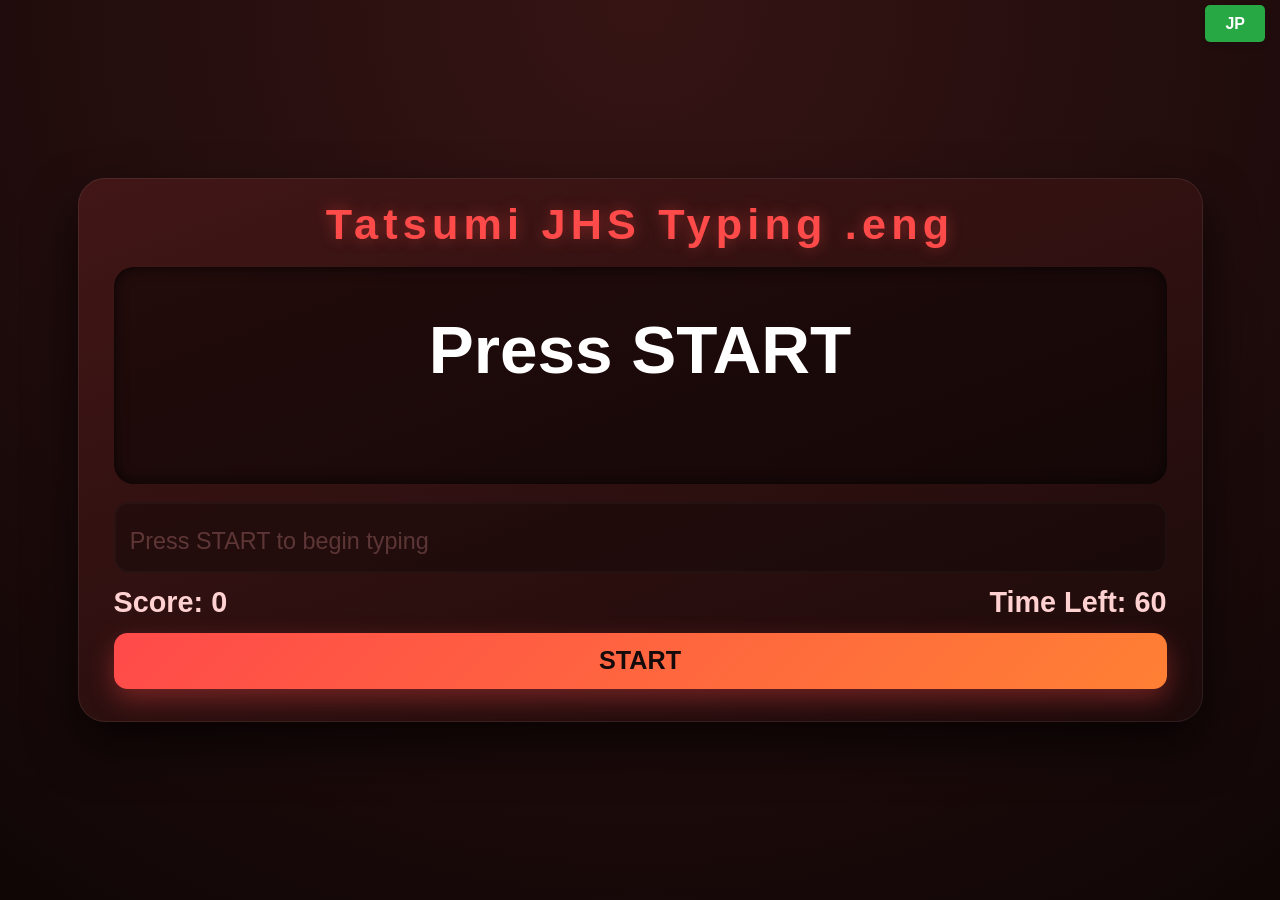
==== english-game/index.html @ 22d81f4d "Update index.html" ====
<!DOCTYPE html>
<html lang="en">
<head>
  <meta charset="UTF-8">
  <title>Typing Contest</title>
  <link rel="stylesheet" href="style.css">
</head>
<body>

  <!-- Language Switch Button (Goes back to the Japanese game) -->
  <div style="position: absolute; top: 15px; right: 15px; z-index: 1000;">
    <a href="../index.html" style="padding: 10px 20px; background-color: #28a745; color: white; text-decoration: none; border-radius: 5px; font-family: sans-serif; font-weight: bold; box-shadow: 0 4px 6px rgba(0,0,0,0.1);">JP</a>
  </div>

  <div id="game">
    <h1>Tatsumi JHS Typing .eng</h1>

    <div id="word-box">
      <div id="kanji">Press START</div>
      <div id="kana" style="display: none;"></div>
      <div id="romaji-guide"></div>
    </div>

    <input
      type="text"
      id="input"
      placeholder="Press START to begin typing"
      autocomplete="off"
      disabled
    >

    <div id="status">
      <div id="score">Score: 0</div>
      <div id="time">Time Left: 60</div>
    </div>

    <button id="start">START</button>

    <div id="game-over"></div>
  </div>

  <!-- 固定された効果音 (Removed "sounds/") -->
  <audio id="se-correct" src="correct.mp3" preload="auto"></audio>
  <audio id="se-miss" src="miss.mp3" preload="auto"></audio>
  <audio id="se-start" src="start.mp3" preload="auto"></audio>
  <audio id="se-end" src="end.mp3" preload="auto"></audio>

  <script src="script.js"></script>
</body>
</html>
---- english-game/style.css ----
:root {
  --bg: #140a0a;             /* Dark red-tinted background */
  --panel: #261111;          /* Dark burgundy panel background */
  --accent: #ff4a4a;         /* Vibrant neon red for main elements */
  --accent2: #ff8034;        /* Fiery orange-red for gradients */
  --text: #ffffff;           /* Crisp white for readable text */
  --subtext: #ffd1d1;        /* Light red-tinted white for subtle text */
  --danger: #ff3333;         /* Bright red for game-over/errors */
}

* {
  box-sizing: border-box;
}

html, body {
  margin: 0;
  padding: 0;
  width: 100vw;
  height: 100vh;
  overflow: hidden; /* Prevents unwanted scrollbars from appearing */
  display: flex;
  justify-content: center;
  align-items: center;
  font-family: "Segoe UI", -apple-system, BlinkMacSystemFont, Roboto, sans-serif;
  background: radial-gradient(circle at top, #361414, #100606);
  color: var(--text);
}

/* =========================
   Main Game Panel & Shake
   ========================= */
#game {
  width: min(90vw, 125vh);
  max-height: 96vh;
  padding: min(2.5vh, 2.2vw) min(4vh, 3.5vw);
  border-radius: min(3vh, 2.5vw);
  background: linear-gradient(160deg, #421616, #1c0a0a);
  box-shadow:
    0 24px 50px rgba(0, 0, 0, 0.65),
    inset 0 0 0 1px rgba(255, 255, 255, 0.08);
  text-align: center;
  display: flex;
  flex-direction: column;
  justify-content: space-between;
}

/* HARD SHAKE ANIMATION EFFECT */
.shake {
  animation: aggressive-shake 0.15s linear quick;
}

@keyframes aggressive-shake {
  0% { transform: translate(0, 0); }
  10% { transform: translate(-12px, -6px); }
  20% { transform: translate(10px, 8px); }
  30% { transform: translate(-8px, 4px); }
  40% { transform: translate(12px, -4px); }
  50% { transform: translate(-10px, 6px); }
  60% { transform: translate(8px, -8px); }
  70% { transform: translate(-12px, 4px); }
  80% { transform: translate(10px, -6px); }
  90% { transform: translate(-6px, 8px); }
  100% { transform: translate(0, 0); }
}

/* =========================
   Title
   ========================= */
h1 {
  margin: 0 0 min(1vh, 0.8vw);
  font-size: min(4.8vh, 4vw);
  letter-spacing: 0.12em;
  color: var(--accent);
  text-shadow: 0 0 15px rgba(255, 74, 74, 0.4);
}

/* =========================
   Word Display
   ========================= */
#word-box {
  margin: min(1vh, 0.8vw) 0;
  padding: min(4.5vh, 3.5vw) min(3vh, 2.5vw);
  border-radius: min(2.2vh, 1.8vw);
  background: rgba(0, 0, 0, 0.45);
  box-shadow: inset 0 0 14px rgba(0, 0, 0, 0.7);
}

#kanji {
  font-size: min(7.5vh, 6.2vw);
  font-weight: 700;
  line-height: 1.25;
  white-space: pre-wrap;
  word-break: break-word;
  overflow-wrap: break-word;
}

#kana {
  margin-top: min(1.2vh, 1vw);
  font-size: min(4.5vh, 3.7vw);
  letter-spacing: 0.12em;
  color: var(--subtext);
  line-height: 1.25;
  white-space: pre-wrap;
  word-break: break-word;
  overflow-wrap: break-word;
}

#romaji-guide {
  margin-top: min(1.5vh, 1.2vw);
  font-size: min(3.2vh, 2.6vw);
  font-weight: bold;
  letter-spacing: 0.08em;
  color: var(--accent);
  min-height: 1.3em;
  text-shadow: 0 0 10px rgba(255, 74, 74, 0.5);
}

/* =========================
   Input Fields
   ========================= */
#input {
  width: 100%;
  margin-top: min(1vh, 0.8vw);
  padding: min(1.8vh, 1.5vw);
  font-size: min(3.8vh, 3.1vw);
  border-radius: min(1.6vh, 1.3vw);
  border: none;
  outline: none;
  background: #0f0707;
  color: var(--text);
  box-shadow: inset 0 0 0 2px rgba(255, 255, 255, 0.06);
}

#input::placeholder {
  font-size: min(2.6vh, 2.1vw);
  color: #a06e6e;
}

#input:focus {
  box-shadow:
    inset 0 0 0 2px var(--accent),
    0 0 14px rgba(255, 74, 74, 0.5);
}

#input:disabled {
  opacity: 0.4;
  cursor: not-allowed;
}

/* =========================
   Game Status (Score & Timer)
   ========================= */
#status {
  display: flex;
  justify-content: space-between;
  margin-top: min(1.5vh, 1.2vw);
  font-size: min(3.2vh, 2.6vw);
  font-weight: 600;
}

#score,
#time {
  color: var(--subtext);
}

/* =========================
   Action Button
   ========================= */
#start {
  margin-top: min(1.5vh, 1.2vw);
  width: 100%;
  padding: min(1.5vh, 1.2vw) 0;
  font-size: min(2.8vh, 2.3vw);
  font-weight: 700;
  border-radius: min(1.5vh, 1.2vw);
  border: none;
  cursor: pointer;
  background: linear-gradient(135deg, var(--accent), var(--accent2));
  color: #140a0a;
  box-shadow: 0 10px 26px rgba(255, 74, 74, 0.35);
  transition: transform 0.12s, box-shadow 0.12s;
}

#start:hover {
  transform: translateY(-2px);
  box-shadow: 0 14px 32px rgba(255, 74, 74, 0.5);
}

#start:active {
  transform: translateY(1px);
  box-shadow: 0 6px 16px rgba(255, 74, 74, 0.3);
}

/* =========================
   Game Over Overlay
   ========================= */
#game-over {
  margin-top: min(1.2vh, 1vw);
  font-size: min(4vh, 3.2vw);
  font-weight: 800;
  color: var(--danger);
  text-shadow: 0 0 12px rgba(255, 51, 51, 0.4);
}
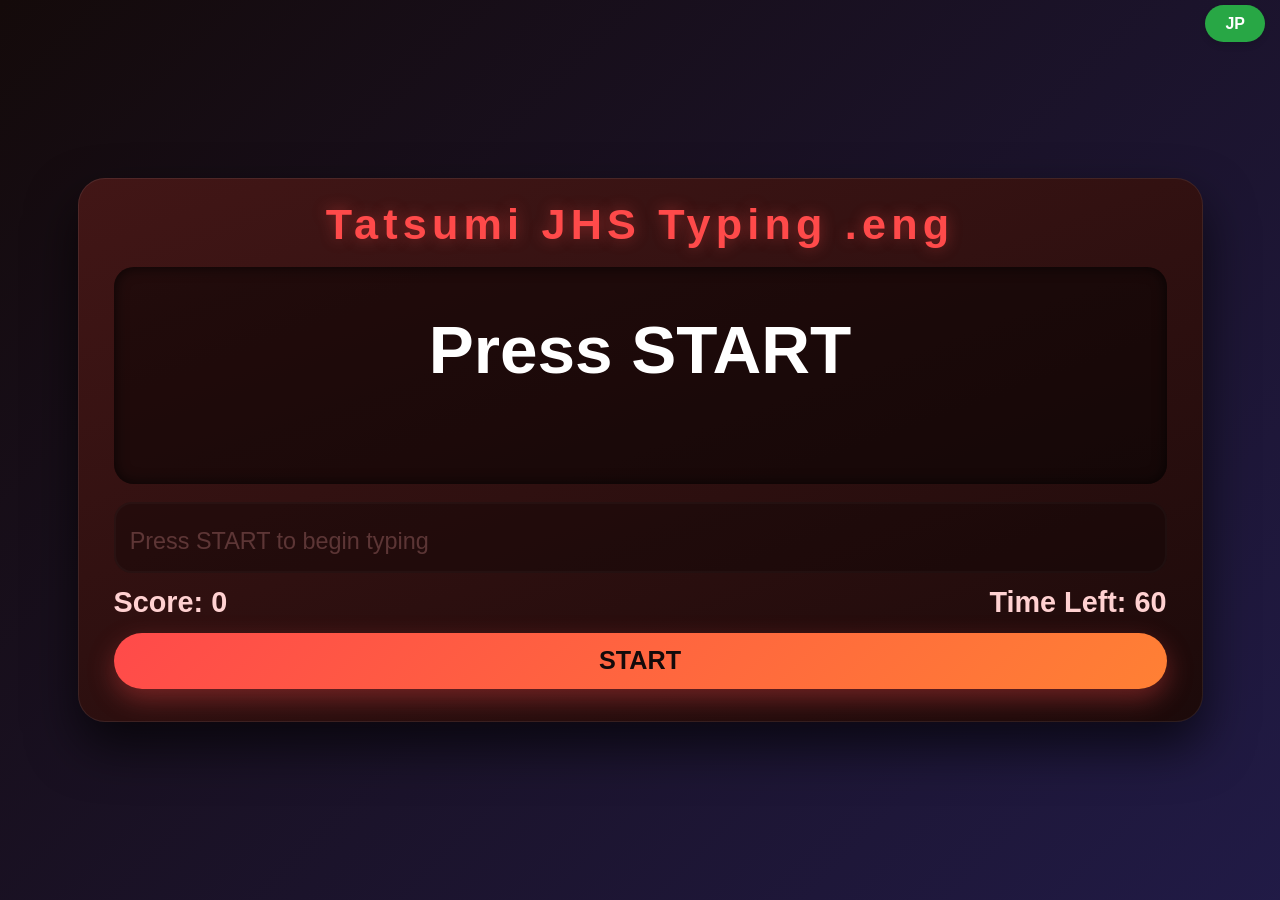
==== commit 7a4d9613: "Add English game loading screen" ====
--- a/english-game/index.html
+++ b/english-game/index.html
@@ -6,6 +6,7 @@
   <link rel="stylesheet" href="style.css">
 </head>
 <body>
+  <div class="page-loader" aria-label="Loading" role="status"><div class="page-loader__inner"><span class="page-loader__spinner" aria-hidden="true"></span><span>TYPING CONTEST</span></div></div>
 
   <!-- Language Switch Button (Goes back to the Japanese game) -->
   <div style="position: absolute; top: 15px; right: 15px; z-index: 1000;">
@@ -45,6 +46,12 @@
   <audio id="se-start" src="start.mp3" preload="auto"></audio>
   <audio id="se-end" src="end.mp3" preload="auto"></audio>
 
+  <script>
+  window.addEventListener("load", () => {
+    const loader = document.querySelector(".page-loader");
+    if (loader) window.setTimeout(() => loader.classList.add("is-hidden"), 180);
+  });
+</script>
   <script src="script.js"></script>
 </body>
 </html>
--- a/english-game/style.css
+++ b/english-game/style.css
@@ -1,23 +1,22 @@
 :root {
-  --bg: #140a0a;             /* Dark red-tinted background */
-  --panel: #261111;          /* Dark burgundy panel background */
-  --accent: #ff4a4a;         /* Vibrant neon red for main elements */
-  --accent2: #ff8034;        /* Fiery orange-red for gradients */
-  --text: #ffffff;           /* Crisp white for readable text */
-  --subtext: #ffd1d1;        /* Light red-tinted white for subtle text */
-  --danger: #ff3333;         /* Bright red for game-over/errors */
+  --bg: #140a0a;
+  --panel: #261111;
+  --accent: #ff4a4a;
+  --accent2: #ff8034;
+  --text: #ffffff;
+  --subtext: #ffd1d1;
+  --danger: #ff3333;
 }
 
-* {
-  box-sizing: border-box;
-}
+* { box-sizing: border-box; }
 
 html, body {
   margin: 0;
   padding: 0;
-  width: 100vw;
-  height: 100vh;
-  overflow: hidden; /* Prevents unwanted scrollbars from appearing */
+  width: 100%;
+  min-height: 100%;
+  min-height: 100vh;
+  overflow-x: hidden;
   display: flex;
   justify-content: center;
   align-items: center;
@@ -26,31 +25,24 @@
   color: var(--text);
 }
 
-/* =========================
-   Main Game Panel & Shake
-   ========================= */
 #game {
   width: min(90vw, 125vh);
+  max-width: 100%;
   max-height: 96vh;
   padding: min(2.5vh, 2.2vw) min(4vh, 3.5vw);
   border-radius: min(3vh, 2.5vw);
   background: linear-gradient(160deg, #421616, #1c0a0a);
-  box-shadow:
-    0 24px 50px rgba(0, 0, 0, 0.65),
-    inset 0 0 0 1px rgba(255, 255, 255, 0.08);
+  box-shadow: 0 24px 50px rgba(0, 0, 0, 0.65), inset 0 0 0 1px rgba(255, 255, 255, 0.08);
   text-align: center;
   display: flex;
   flex-direction: column;
   justify-content: space-between;
 }
 
-/* HARD SHAKE ANIMATION EFFECT */
-.shake {
-  animation: aggressive-shake 0.15s linear quick;
-}
+.shake { animation: aggressive-shake 0.28s ease-in-out; }
 
 @keyframes aggressive-shake {
-  0% { transform: translate(0, 0); }
+  0%, 100% { transform: translate(0, 0); }
   10% { transform: translate(-12px, -6px); }
   20% { transform: translate(10px, 8px); }
   30% { transform: translate(-8px, 4px); }
@@ -60,12 +52,8 @@
   70% { transform: translate(-12px, 4px); }
   80% { transform: translate(10px, -6px); }
   90% { transform: translate(-6px, 8px); }
-  100% { transform: translate(0, 0); }
 }
 
-/* =========================
-   Title
-   ========================= */
 h1 {
   margin: 0 0 min(1vh, 0.8vw);
   font-size: min(4.8vh, 4vw);
@@ -74,9 +62,6 @@
   text-shadow: 0 0 15px rgba(255, 74, 74, 0.4);
 }
 
-/* =========================
-   Word Display
-   ========================= */
 #word-box {
   margin: min(1vh, 0.8vw) 0;
   padding: min(4.5vh, 3.5vw) min(3vh, 2.5vw);
@@ -91,7 +76,7 @@
   line-height: 1.25;
   white-space: pre-wrap;
   word-break: break-word;
-  overflow-wrap: break-word;
+  overflow-wrap: anywhere;
 }
 
 #kana {
@@ -102,7 +87,7 @@
   line-height: 1.25;
   white-space: pre-wrap;
   word-break: break-word;
-  overflow-wrap: break-word;
+  overflow-wrap: anywhere;
 }
 
 #romaji-guide {
@@ -115,9 +100,6 @@
   text-shadow: 0 0 10px rgba(255, 74, 74, 0.5);
 }
 
-/* =========================
-   Input Fields
-   ========================= */
 #input {
   width: 100%;
   margin-top: min(1vh, 0.8vw);
@@ -131,41 +113,25 @@
   box-shadow: inset 0 0 0 2px rgba(255, 255, 255, 0.06);
 }
 
-#input::placeholder {
-  font-size: min(2.6vh, 2.1vw);
-  color: #a06e6e;
+#input::placeholder { font-size: min(2.6vh, 2.1vw); color: #a06e6e; }
+
+#input:focus {
+  box-shadow: inset 0 0 0 2px var(--accent), 0 0 14px rgba(255, 74, 74, 0.5);
 }
 
-#input:focus {
-  box-shadow:
-    inset 0 0 0 2px var(--accent),
-    0 0 14px rgba(255, 74, 74, 0.5);
-}
+#input:disabled { opacity: 0.4; cursor: not-allowed; }
 
-#input:disabled {
-  opacity: 0.4;
-  cursor: not-allowed;
-}
-
-/* =========================
-   Game Status (Score & Timer)
-   ========================= */
 #status {
   display: flex;
   justify-content: space-between;
+  gap: 1rem;
   margin-top: min(1.5vh, 1.2vw);
   font-size: min(3.2vh, 2.6vw);
   font-weight: 600;
 }
 
-#score,
-#time {
-  color: var(--subtext);
-}
+#score, #time { color: var(--subtext); }
 
-/* =========================
-   Action Button
-   ========================= */
 #start {
   margin-top: min(1.5vh, 1.2vw);
   width: 100%;
@@ -181,19 +147,9 @@
   transition: transform 0.12s, box-shadow 0.12s;
 }
 
-#start:hover {
-  transform: translateY(-2px);
-  box-shadow: 0 14px 32px rgba(255, 74, 74, 0.5);
-}
+#start:hover { transform: translateY(-2px); box-shadow: 0 14px 32px rgba(255, 74, 74, 0.5); }
+#start:active { transform: translateY(1px); box-shadow: 0 6px 16px rgba(255, 74, 74, 0.3); }
 
-#start:active {
-  transform: translateY(1px);
-  box-shadow: 0 6px 16px rgba(255, 74, 74, 0.3);
-}
-
-/* =========================
-   Game Over Overlay
-   ========================= */
 #game-over {
   margin-top: min(1.2vh, 1vw);
   font-size: min(4vh, 3.2vw);
@@ -201,3 +157,35 @@
   color: var(--danger);
   text-shadow: 0 0 12px rgba(255, 51, 51, 0.4);
 }
+
+@media (max-width: 600px) {
+  #game { width: 94vw; max-height: 94vh; padding: 5vw; }
+  h1 { font-size: clamp(1.25rem, 6vw, 2rem); }
+  #kanji { font-size: clamp(2rem, 10vw, 4rem); }
+  #kana { font-size: clamp(1.1rem, 5vw, 2rem); }
+  #status { font-size: 1rem; }
+  #input { font-size: 1.25rem; }
+  #start { font-size: 1.1rem; padding: 0.8rem; }
+}
+
+/* Rounded controls, animated gradient, and a soft loading entrance */
+html, body { min-height: 100vh; height: auto; }
+body { position: relative; isolation: isolate; background: linear-gradient(-45deg,var(--bg),var(--panel),#25205a,var(--bg)); background-size:400% 400%; animation:gradient-drift 18s ease infinite; }
+@keyframes gradient-drift { 0%{background-position:0% 50%} 50%{background-position:100% 50%} 100%{background-position:0% 50%} }
+#game { animation:game-enter 700ms cubic-bezier(.2,.8,.2,1) both; transition:box-shadow 250ms ease,background-color 250ms ease; }
+@keyframes game-enter { from{opacity:0;transform:translateY(18px) scale(.985);filter:blur(5px)} to{opacity:1;transform:translateY(0) scale(1);filter:blur(0)} }
+button,a,input[type=button],input[type=submit],input[type=reset],select { border-radius:999px !important; transition:transform 180ms ease,box-shadow 220ms ease,background-color 220ms ease,opacity 220ms ease; }
+button:focus-visible,a:focus-visible,input:focus-visible,select:focus-visible { outline:3px solid var(--accent); outline-offset:4px; }
+button:active,input[type=button]:active,input[type=submit]:active,input[type=reset]:active { transform:scale(.975); }
+a { backdrop-filter:blur(12px); box-shadow:0 8px 22px rgba(0,0,0,.18); }
+#start { border-radius:999px !important; position:relative; overflow:hidden; }
+#start::after { content:""; position:absolute; inset:0; background:linear-gradient(110deg,transparent 20%,rgba(255,255,255,.28) 45%,transparent 70%); transform:translateX(-130%); transition:transform 550ms ease; pointer-events:none; }
+#start:hover::after { transform:translateX(130%); }
+#input { border-radius:18px !important; transition:box-shadow 220ms ease,background-color 220ms ease; }
+#word-box { transition:background-color 250ms ease,box-shadow 250ms ease; }
+.page-loader { position:fixed; inset:0; z-index:9999; display:grid; place-items:center; background:linear-gradient(-45deg,var(--bg),var(--panel),#25205a,var(--bg)); background-size:400% 400%; animation:gradient-drift 12s ease infinite; opacity:1; visibility:visible; transition:opacity 450ms ease,visibility 450ms ease; }
+.page-loader.is-hidden { opacity:0; visibility:hidden; pointer-events:none; }
+.page-loader__inner { display:grid; justify-items:center; gap:16px; color:var(--text); font-weight:700; letter-spacing:.16em; }
+.page-loader__spinner { width:44px; height:44px; border-radius:50%; border:3px solid rgba(255,255,255,.18); border-top-color:var(--accent); border-right-color:var(--accent2); animation:loader-spin 850ms linear infinite; box-shadow:0 0 24px rgba(255,255,255,.12); }
+@keyframes loader-spin { to{transform:rotate(360deg)} }
+@media(prefers-reduced-motion:reduce) { *,*::before,*::after { animation-duration:.01ms !important; animation-iteration-count:1 !important; scroll-behavior:auto !important; transition-duration:.01ms !important; } }
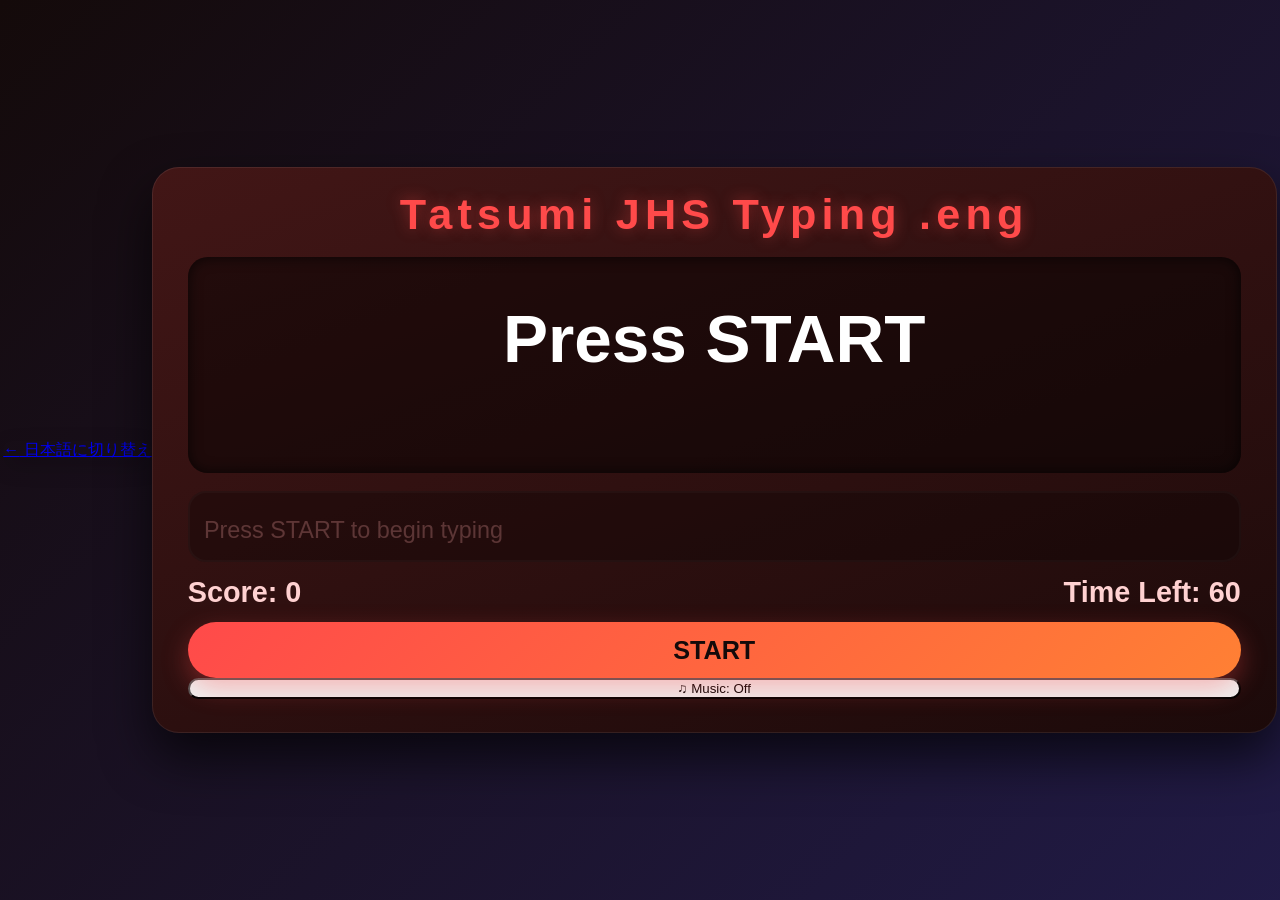
==== commit c889b1d8: "Polish typing game transitions, Ubuntu typography, music, and language switch" ====
--- a/english-game/index.html
+++ b/english-game/index.html
@@ -8,10 +8,7 @@
 <body>
   <div class="page-loader" aria-label="Loading" role="status"><div class="page-loader__inner"><span class="page-loader__spinner" aria-hidden="true"></span><span>TYPING CONTEST</span></div></div>
 
-  <!-- Language Switch Button (Goes back to the Japanese game) -->
-  <div style="position: absolute; top: 15px; right: 15px; z-index: 1000;">
-    <a href="../index.html" style="padding: 10px 20px; background-color: #28a745; color: white; text-decoration: none; border-radius: 5px; font-family: sans-serif; font-weight: bold; box-shadow: 0 4px 6px rgba(0,0,0,0.1);">JP</a>
-  </div>
+  <div class="language-switch-wrap"><a class="language-switch" href="../index.html" aria-label="日本語に切り替え"><span aria-hidden="true">←</span> 日本語に切り替え</a></div>
 
   <div id="game">
     <h1>Tatsumi JHS Typing .eng</h1>
@@ -36,6 +33,7 @@
     </div>
 
     <button id="start">START</button>
+    <button id="music-toggle" type="button" aria-pressed="false">♫ Music: Off</button>
 
     <div id="game-over"></div>
   </div>
@@ -52,6 +50,22 @@
     if (loader) window.setTimeout(() => loader.classList.add("is-hidden"), 180);
   });
 </script>
+
+  <script>
+    document.addEventListener("DOMContentLoaded", () => {
+      document.querySelectorAll(".language-switch").forEach(link => {
+        link.addEventListener("click", event => {
+          if (event.metaKey || event.ctrlKey || event.shiftKey || event.altKey) return;
+          event.preventDefault();
+          const destination = link.href;
+          const game = document.getElementById("game");
+          if (game) game.classList.add("is-transitioning");
+          document.body.classList.add("page-leaving");
+          window.setTimeout(() => { window.location.href = destination; }, 220);
+        });
+      });
+    });
+  </script>
   <script src="script.js"></script>
 </body>
 </html>
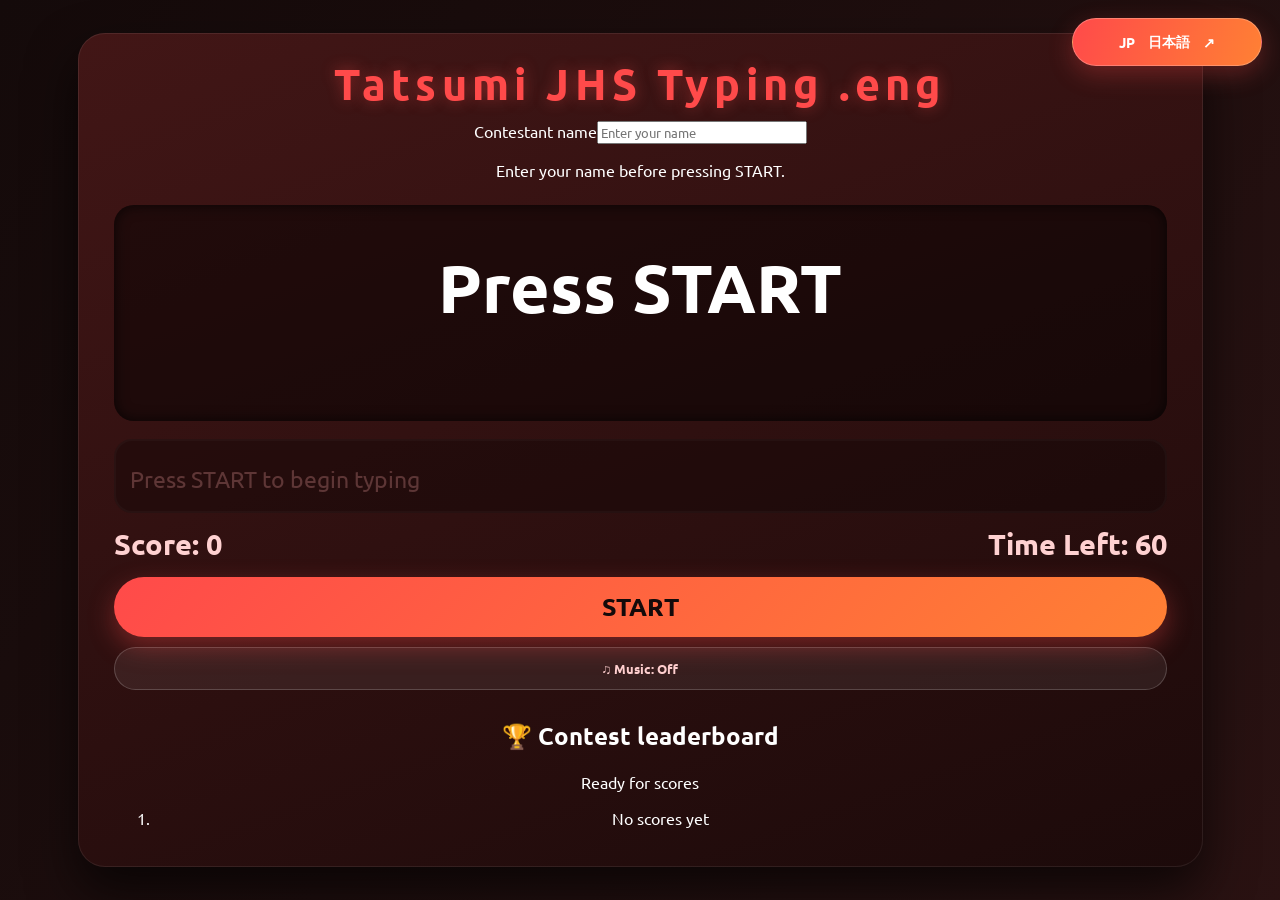
==== commit 3972544d: "Fix Japanese animations and add contestant leaderboard UI" ====
--- a/english-game/index.html
+++ b/english-game/index.html
@@ -8,10 +8,12 @@
 <body>
   <div class="page-loader" aria-label="Loading" role="status"><div class="page-loader__inner"><span class="page-loader__spinner" aria-hidden="true"></span><span>TYPING CONTEST</span></div></div>
 
-  <div class="language-switch-wrap"><a class="language-switch" href="../index.html" aria-label="日本語に切り替え"><span aria-hidden="true">←</span> 日本語に切り替え</a></div>
+  <div class="language-switch-wrap"><a class="language-switch" href="../index.html" aria-label="日本語に切り替え"><span>JP</span><strong>日本語</strong><span class="switch-arrow" aria-hidden="true">↗</span></a></div>
 
   <div id="game">
     <h1>Tatsumi JHS Typing .eng</h1>
+
+    <div class="contest-controls"><label for="contestant-name">Contestant name</label><input id="contestant-name" type="text" maxlength="24" autocomplete="nickname" placeholder="Enter your name"><p class="contest-hint">Enter your name before pressing START.</p></div>
 
     <div id="word-box">
       <div id="kanji">Press START</div>
@@ -36,6 +38,7 @@
     <button id="music-toggle" type="button" aria-pressed="false">♫ Music: Off</button>
 
     <div id="game-over"></div>
+    <section id="leaderboard" class="leaderboard" aria-live="polite"><h2>🏆 Contest leaderboard</h2><p class="leaderboard-status">Ready for scores</p><ol id="leaderboard-list"><li>No scores yet</li></ol></section>
   </div>
 
   <!-- 固定された効果音 (Removed "sounds/") -->
--- a/english-game/style.css
+++ b/english-game/style.css
@@ -1,3 +1,4 @@
+@import url('https://fonts.googleapis.com/css2?family=Ubuntu:wght@400;500;700&display=swap');
 :root {
   --bg: #140a0a;
   --panel: #261111;
@@ -189,3 +190,43 @@
 .page-loader__spinner { width:44px; height:44px; border-radius:50%; border:3px solid rgba(255,255,255,.18); border-top-color:var(--accent); border-right-color:var(--accent2); animation:loader-spin 850ms linear infinite; box-shadow:0 0 24px rgba(255,255,255,.12); }
 @keyframes loader-spin { to{transform:rotate(360deg)} }
 @media(prefers-reduced-motion:reduce) { *,*::before,*::after { animation-duration:.01ms !important; animation-iteration-count:1 !important; scroll-behavior:auto !important; transition-duration:.01ms !important; } }
+
+
+/* Ubuntu typography, language switch, transitions, and ambient music controls */
+
+:root { --switch-gradient: linear-gradient(110deg,var(--accent),var(--accent2)); }
+html, body, button, input, select, textarea, a, #game, #game * {
+  font-family: 'Ubuntu', 'Noto Sans JP', sans-serif !important;
+}
+body {
+  background: linear-gradient(125deg,var(--bg),var(--panel),color-mix(in srgb,var(--accent) 20%,var(--bg)),var(--panel),var(--bg));
+  background-size: 350% 350%;
+  animation: gradient-drift 22s ease-in-out infinite;
+  transition: background 700ms ease;
+}
+@keyframes gradient-drift { 0%,100% { background-position: 0% 50%; } 50% { background-position: 100% 50%; } }
+.language-switch-wrap { position: fixed; top: 18px; right: 18px; z-index: 1000; }
+.language-switch {
+  min-width: 190px; min-height: 48px; padding: 13px 24px; display: inline-flex;
+  align-items: center; justify-content: center; gap: 12px;
+  border-radius: 999px; color: #fff; text-decoration: none; font-weight: 700;
+  font-size: 14px; letter-spacing: .035em; background: var(--switch-gradient);
+  box-shadow: 0 8px 24px color-mix(in srgb,var(--accent) 28%,transparent);
+  border: 1px solid rgba(255,255,255,.24); backdrop-filter: blur(14px);
+  transition: transform 240ms cubic-bezier(.2,.8,.2,1), box-shadow 240ms ease, filter 240ms ease;
+}
+.language-switch:hover { transform: translateY(-3px) scale(1.025); box-shadow: 0 13px 30px color-mix(in srgb,var(--accent) 38%,transparent); filter: brightness(1.08); }
+.language-switch:active { transform: scale(.97); }
+#music-toggle {
+  margin-top: 10px; width: 100%; padding: 12px 20px; border: 1px solid rgba(255,255,255,.18);
+  border-radius: 999px; color: var(--subtext); background: rgba(255,255,255,.07);
+  font-weight: 700; cursor: pointer; transition: all 220ms ease;
+}
+#music-toggle:hover, #music-toggle[aria-pressed="true"] { color: var(--text); background: color-mix(in srgb,var(--accent) 18%,transparent); box-shadow: 0 0 20px color-mix(in srgb,var(--accent) 18%,transparent); }
+#game { transition: opacity 320ms ease, transform 320ms ease, box-shadow 250ms ease; }
+#game.is-transitioning { opacity: .45; transform: translateY(8px) scale(.99); }
+#input { transition: box-shadow 220ms ease, transform 160ms ease; }
+#input.input-wrong { animation: wrong-tap 260ms ease; }
+@keyframes wrong-tap { 0%,100%{transform:translateX(0)} 25%{transform:translateX(-5px)} 50%{transform:translateX(5px)} 75%{transform:translateX(-3px)} }
+@media(max-width:600px) { .language-switch-wrap { top:10px; right:10px; } .language-switch { min-width:0; min-height:42px; padding:10px 15px; font-size:12px; } }
+@media(prefers-reduced-motion:reduce) { body { animation:none; } }
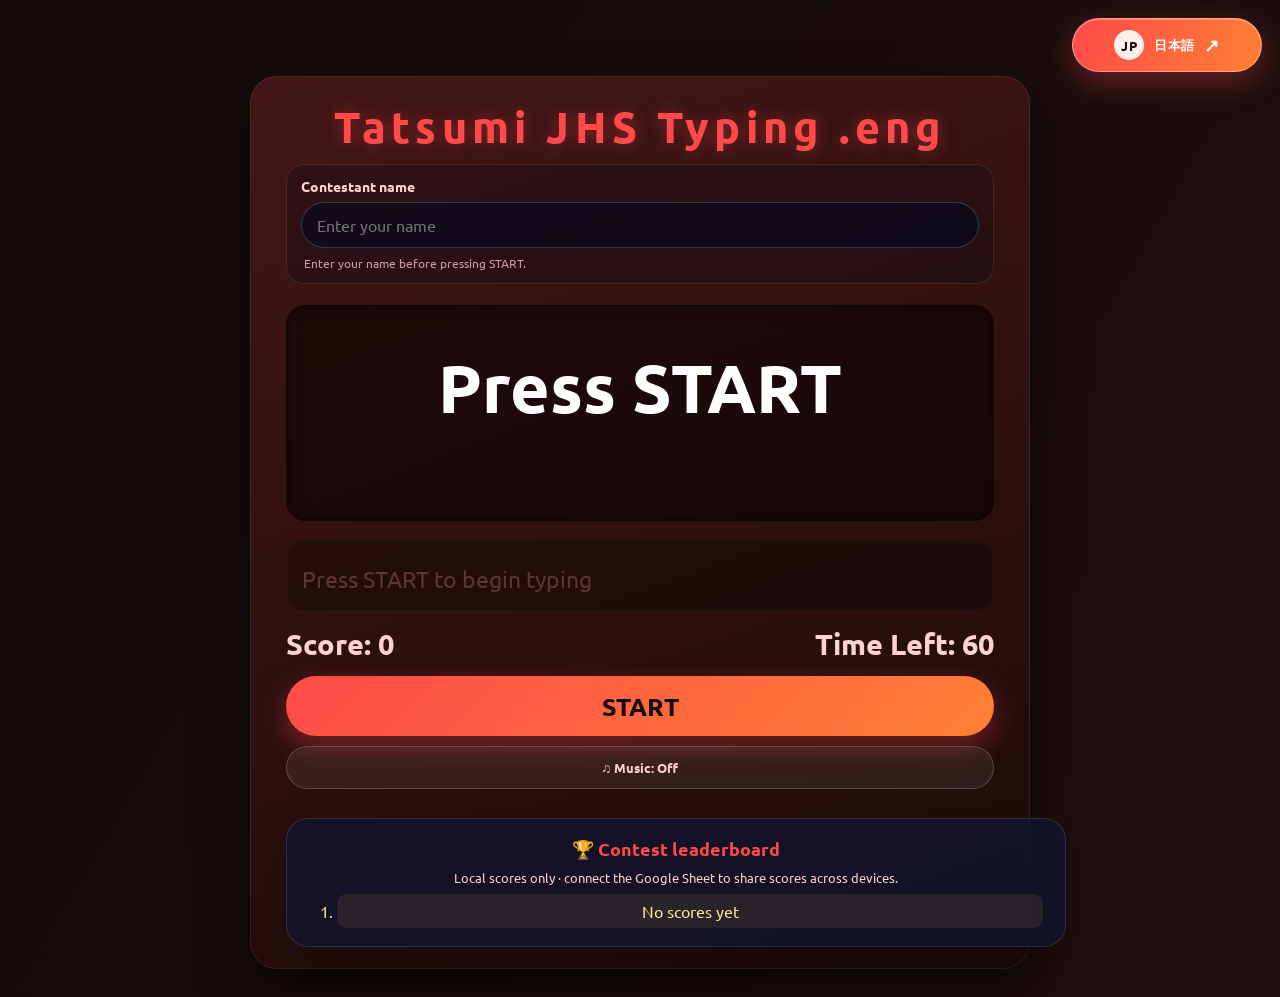
==== commit 5331265f: "Fix animated background visibility and configure shared score endpoint" ====
--- a/english-game/index.html
+++ b/english-game/index.html
@@ -69,6 +69,7 @@
       });
     });
   </script>
+  <script src="sheet-config.js"></script>
   <script src="script.js"></script>
 </body>
 </html>
--- a/english-game/style.css
+++ b/english-game/style.css
@@ -230,3 +230,37 @@
 @keyframes wrong-tap { 0%,100%{transform:translateX(0)} 25%{transform:translateX(-5px)} 50%{transform:translateX(5px)} 75%{transform:translateX(-3px)} }
 @media(max-width:600px) { .language-switch-wrap { top:10px; right:10px; } .language-switch { min-width:0; min-height:42px; padding:10px 15px; font-size:12px; } }
 @media(prefers-reduced-motion:reduce) { body { animation:none; } }
+
+
+/* Contest leaderboard, visible animated gradient, and custom language pill */
+:root { --contest-accent: var(--accent); --contest-accent-2: var(--accent2); }
+html, body { min-height:100%; height:auto; }
+body { background:transparent!important; min-height:100vh; height:auto; overflow-x:hidden; overflow-y:auto; display:flex; justify-content:center; align-items:center; padding:76px 16px 28px; position:relative; isolation:isolate; }
+body::before { content:""; position:fixed; inset:-35%; z-index:-1; pointer-events:none; background:linear-gradient(120deg,var(--bg) 8%,var(--panel) 34%,color-mix(in srgb,var(--accent) 40%,var(--panel)) 52%,color-mix(in srgb,var(--accent2) 38%,var(--bg)) 72%,var(--bg)); background-size:300% 300%; animation:contest-gradient-flow 16s ease-in-out infinite; will-change:background-position; }
+@keyframes contest-gradient-flow { 0%,100%{background-position:0% 45%;transform:rotate(0deg) scale(1)} 50%{background-position:100% 55%;transform:rotate(4deg) scale(1.04)} }
+#game { position:relative; z-index:1; width:min(92vw,780px); max-height:none; margin:0 auto; animation:contest-panel-in 720ms cubic-bezier(.2,.8,.2,1) both; }
+@keyframes contest-panel-in { from{opacity:0;transform:translateY(24px) scale(.975);filter:blur(7px)} to{opacity:1;transform:translateY(0) scale(1);filter:blur(0)} }
+.language-switch-wrap { position:fixed!important; top:18px!important; right:18px!important; z-index:10000!important; display:block!important; }
+a.language-switch { display:inline-flex!important; align-items:center!important; justify-content:center!important; gap:10px!important; min-width:190px!important; min-height:54px!important; padding:10px 22px!important; border-radius:999px!important; text-decoration:none!important; color:#fff!important; background:linear-gradient(115deg,var(--accent),var(--accent2))!important; border:1px solid rgba(255,255,255,.38)!important; box-shadow:0 10px 30px color-mix(in srgb,var(--accent) 32%,transparent),inset 0 1px rgba(255,255,255,.25)!important; backdrop-filter:blur(18px)!important; font-size:13px!important; letter-spacing:.035em!important; transform:translateZ(0); transition:transform 260ms cubic-bezier(.2,.8,.2,1),box-shadow 260ms ease,filter 260ms ease!important; }
+a.language-switch span:first-child { display:grid; place-items:center; width:30px; height:30px; flex:none; border-radius:50%; color:var(--bg); background:rgba(255,255,255,.9); font-weight:800; }
+a.language-switch strong { color:#fff; font-weight:800; }
+a.language-switch .switch-arrow { font-size:18px; transition:transform 220ms ease; }
+a.language-switch:hover { transform:translateY(-4px) scale(1.035)!important; box-shadow:0 16px 38px color-mix(in srgb,var(--accent) 48%,transparent),inset 0 1px rgba(255,255,255,.3)!important; filter:brightness(1.1); }
+a.language-switch:hover .switch-arrow { transform:translate(2px,-2px); }
+a.language-switch:active { transform:scale(.97)!important; }
+.page-leaving #game { opacity:0; transform:translateY(10px) scale(.985); filter:blur(4px); }
+.contest-controls { margin:0 0 12px; text-align:left; padding:12px 14px; border:1px solid rgba(255,255,255,.1); border-radius:18px; background:rgba(4,8,24,.28); }
+.contest-controls label { display:block; color:var(--subtext); font-size:14px; font-weight:700; margin-bottom:7px; }
+#contestant-name { width:100%; padding:12px 15px; border-radius:999px!important; border:1px solid rgba(255,255,255,.18); color:var(--text); background:rgba(8,10,28,.75); font:inherit; outline:none; transition:border-color 200ms ease,box-shadow 200ms ease; }
+#contestant-name:focus { border-color:var(--accent); box-shadow:0 0 0 3px color-mix(in srgb,var(--accent) 20%,transparent); }
+.contest-hint { margin:7px 3px 0; color:var(--subtext); opacity:.75; font-size:12px; }
+.leaderboard { position:relative; z-index:1; width:min(92vw,780px); margin:18px auto 0; padding:18px 22px; border-radius:22px; border:1px solid rgba(255,255,255,.12); background:rgba(16,20,45,.82); box-shadow:0 18px 45px rgba(0,0,0,.2); animation:contest-panel-in 900ms 100ms both; }
+.leaderboard h2 { margin:0 0 8px; color:var(--accent); font-size:18px; }
+.leaderboard-status { margin:0 0 8px; color:var(--subtext); font-size:13px; }
+#leaderboard-list { margin:0; padding-left:28px; display:grid; gap:6px; color:var(--text); }
+#leaderboard-list li { padding:7px 10px; border-radius:10px; background:rgba(255,255,255,.045); }
+#leaderboard-list li:first-child { color:#ffe69a; background:rgba(255,210,70,.09); }
+#game.shake { animation:contest-wrong-shake 320ms ease-in-out; }
+@keyframes contest-wrong-shake { 0%,100%{translate:0 0} 18%{translate:-9px 0} 36%{translate:8px 0} 54%{translate:-6px 0} 72%{translate:4px 0} }
+@media(max-width:600px) { body{padding:72px 10px 22px} #game{width:100%;padding:20px 16px} .language-switch-wrap{top:10px!important;right:10px!important} a.language-switch{min-width:0!important;min-height:44px!important;padding:7px 12px!important;gap:7px!important} a.language-switch span:first-child{width:26px;height:26px} .leaderboard{width:100%;padding:15px} }
+@media(prefers-reduced-motion:reduce) { body::before{animation:none} #game,.leaderboard{animation:none} *,*::before,*::after{transition-duration:.01ms!important} }
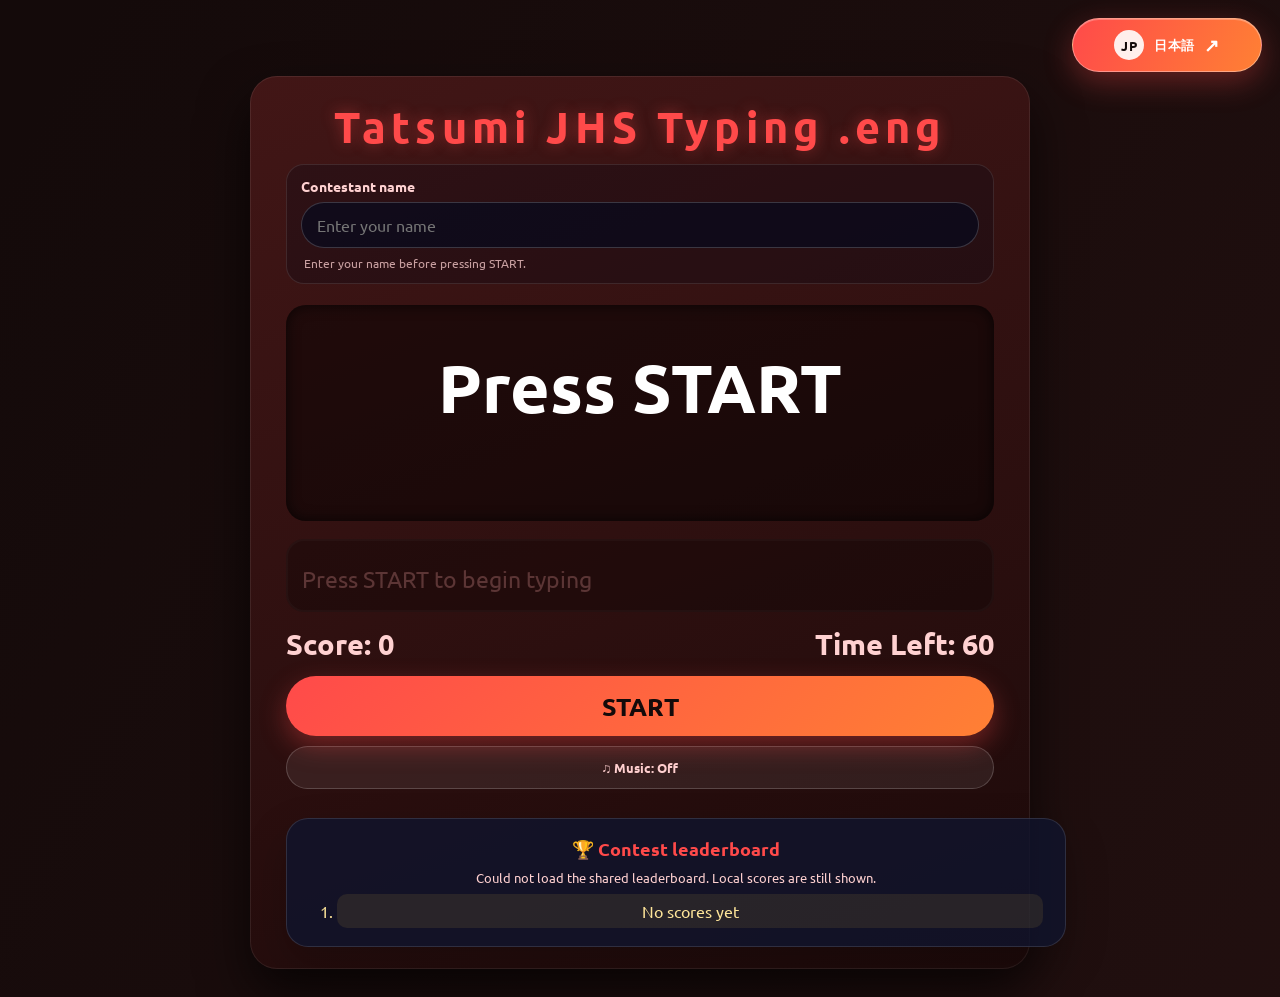
==== commit eb8fa821: "Fix English game Google Sheets config path" ====
--- a/english-game/index.html
+++ b/english-game/index.html
@@ -69,7 +69,7 @@
       });
     });
   </script>
-  <script src="sheet-config.js"></script>
+  <script src="../sheet-config.js"></script>
   <script src="script.js"></script>
 </body>
 </html>
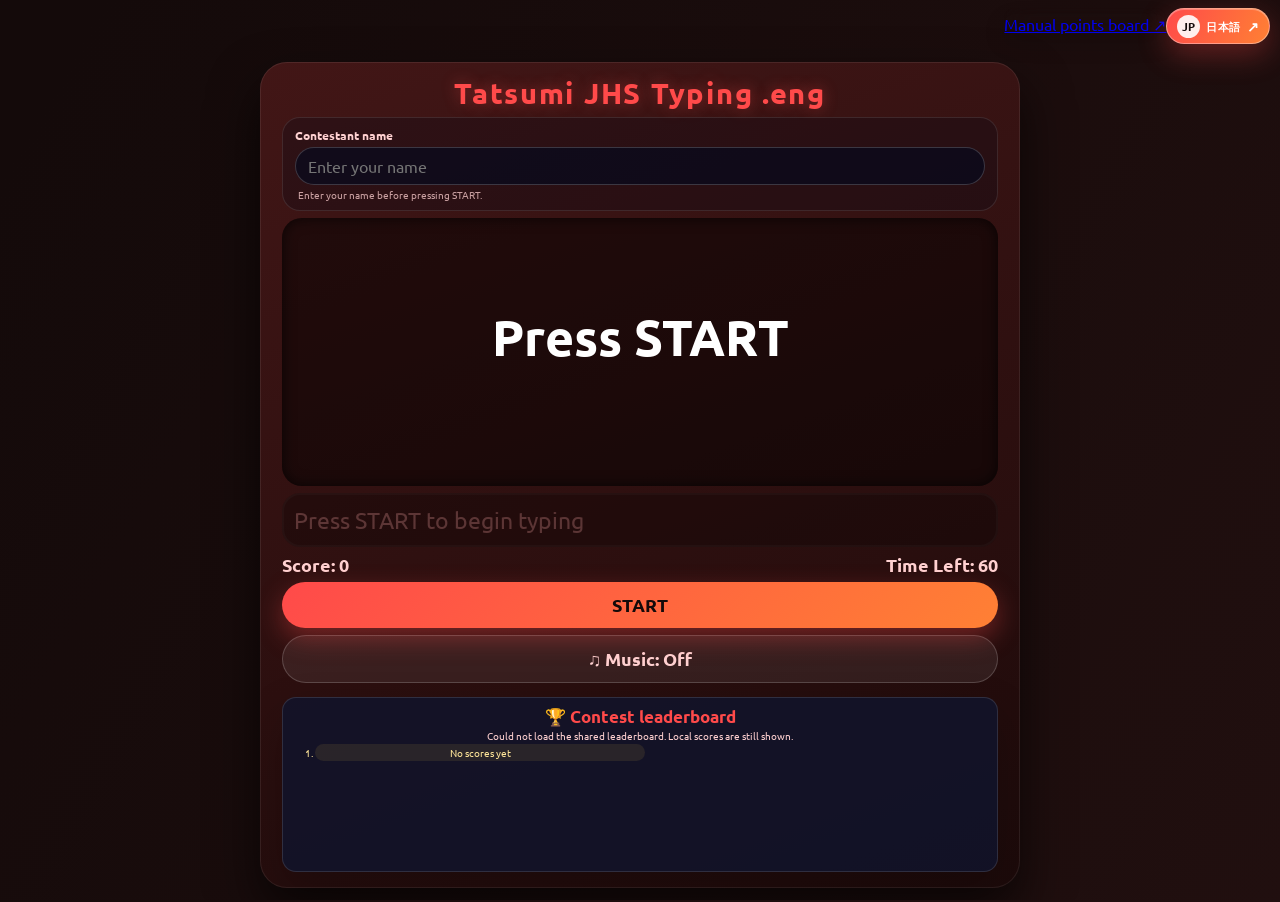
==== commit 48de072d: "Add quick link to manual points board" ====
--- a/english-game/index.html
+++ b/english-game/index.html
@@ -8,7 +8,7 @@
 <body>
   <div class="page-loader" aria-label="Loading" role="status"><div class="page-loader__inner"><span class="page-loader__spinner" aria-hidden="true"></span><span>TYPING CONTEST</span></div></div>
 
-  <div class="language-switch-wrap"><a class="language-switch" href="../index.html" aria-label="日本語に切り替え"><span>JP</span><strong>日本語</strong><span class="switch-arrow" aria-hidden="true">↗</span></a></div>
+  <div class="language-switch-wrap"><a class="points-board-link" href="../points.html">Manual points board ↗</a><a class="language-switch" href="../index.html" aria-label="日本語に切り替え"><span>JP</span><strong>日本語</strong><span class="switch-arrow" aria-hidden="true">↗</span></a></div>
 
   <div id="game">
     <h1>Tatsumi JHS Typing .eng</h1>
--- a/english-game/style.css
+++ b/english-game/style.css
@@ -264,3 +264,125 @@
 @keyframes contest-wrong-shake { 0%,100%{translate:0 0} 18%{translate:-9px 0} 36%{translate:8px 0} 54%{translate:-6px 0} 72%{translate:4px 0} }
 @media(max-width:600px) { body{padding:72px 10px 22px} #game{width:100%;padding:20px 16px} .language-switch-wrap{top:10px!important;right:10px!important} a.language-switch{min-width:0!important;min-height:44px!important;padding:7px 12px!important;gap:7px!important} a.language-switch span:first-child{width:26px;height:26px} .leaderboard{width:100%;padding:15px} }
 @media(prefers-reduced-motion:reduce) { body::before{animation:none} #game,.leaderboard{animation:none} *,*::before,*::after{transition-duration:.01ms!important} }
+
+
+/* Compact viewport layout: keep the complete game aligned without page scrolling */
+html, body {
+  width: 100%;
+  min-width: 0;
+}
+body {
+  min-height: 100svh;
+  min-height: 100dvh;
+  padding: 62px 12px 12px !important;
+  align-items: center;
+  overflow: hidden !important;
+}
+#game {
+  width: min(100%, 760px) !important;
+  height: calc(100dvh - 74px);
+  max-height: calc(100dvh - 74px) !important;
+  min-height: 0;
+  padding: clamp(10px, 1.8vh, 18px) clamp(12px, 2vw, 22px) !important;
+  margin: 0 auto !important;
+  gap: clamp(4px, 0.8vh, 9px);
+  justify-content: space-evenly;
+  overflow: hidden;
+}
+#game h1 {
+  flex: 0 0 auto;
+  margin: 0;
+  font-size: clamp(18px, 3.2vh, 30px);
+  line-height: 1.1;
+  letter-spacing: .06em;
+}
+.contest-controls {
+  flex: 0 0 auto;
+  margin: 0 !important;
+  padding: clamp(7px, 1vh, 11px) 12px !important;
+}
+.contest-controls label { margin-bottom: 4px; font-size: 12px; }
+#contestant-name { padding: 8px 12px !important; min-height: 34px; }
+.contest-hint { margin-top: 4px !important; font-size: 10px !important; line-height: 1.15; }
+#word-box {
+  flex: 1 1 auto;
+  min-height: 72px;
+  margin: 0 !important;
+  padding: clamp(8px, 1.8vh, 18px) 12px !important;
+  display: flex;
+  flex-direction: column;
+  justify-content: center;
+  align-items: center;
+  gap: clamp(2px, .5vh, 6px);
+}
+#kanji { font-size: clamp(25px, 5.5vh, 54px); line-height: 1.12; }
+#kana { margin-top: 0 !important; font-size: clamp(14px, 2.8vh, 27px); line-height: 1.12; }
+#romaji-guide { margin-top: 0 !important; font-size: clamp(12px, 2.2vh, 21px); line-height: 1.15; }
+#input { flex: 0 0 auto; margin: 0 !important; padding: clamp(8px, 1.3vh, 13px) 12px !important; font-size: clamp(15px, 2.5vh, 23px); }
+#status { flex: 0 0 auto; margin: 0 !important; font-size: clamp(12px, 2vh, 18px); line-height: 1.2; }
+#start, #music-toggle { flex: 0 0 auto; margin: 0 !important; padding: clamp(8px, 1.2vh, 12px) 14px !important; font-size: clamp(13px, 2vh, 18px); }
+#game-over { flex: 0 0 auto; margin: 0 !important; font-size: clamp(14px, 2.5vh, 23px); line-height: 1.1; }
+.leaderboard {
+  flex: 0 1 22%;
+  min-height: 62px;
+  width: 100% !important;
+  min-width: 0;
+  margin: 0 !important;
+  padding: 8px 12px !important;
+  border-radius: 14px !important;
+  overflow: hidden;
+}
+.leaderboard h2 { margin: 0 0 3px !important; font-size: clamp(13px, 1.9vh, 17px) !important; }
+.leaderboard-status { margin: 0 0 3px !important; font-size: 10px !important; line-height: 1.1; }
+#leaderboard-list {
+  padding-left: 20px !important;
+  display: grid;
+  grid-template-columns: repeat(2, minmax(0, 1fr));
+  gap: 2px 10px !important;
+  font-size: 10px;
+  line-height: 1.1;
+}
+#leaderboard-list li { min-width: 0; padding: 3px 5px !important; overflow-wrap: anywhere; }
+.language-switch-wrap { top: 8px !important; right: 10px !important; }
+a.language-switch {
+  min-width: 0 !important;
+  min-height: 36px !important;
+  padding: 5px 10px !important;
+  gap: 6px !important;
+  font-size: 11px !important;
+}
+a.language-switch span:first-child { width: 23px !important; height: 23px !important; }
+a.language-switch .switch-arrow { font-size: 14px !important; }
+@media (max-width: 600px) {
+  body { padding: 54px 8px 8px !important; }
+  #game {
+    width: 100% !important;
+    height: calc(100dvh - 62px);
+    max-height: calc(100dvh - 62px) !important;
+    padding: 9px !important;
+    gap: 5px;
+    border-radius: 18px;
+  }
+  #game h1 { font-size: clamp(17px, 4.5vw, 24px); }
+  .contest-controls { padding: 7px 9px !important; }
+  #word-box { min-height: 68px; padding: 7px !important; }
+  #kanji { font-size: clamp(24px, 8vw, 42px); }
+  #kana { font-size: clamp(13px, 4vw, 20px); }
+  #romaji-guide { font-size: clamp(11px, 3.4vw, 17px); }
+  #leaderboard-list { grid-template-columns: repeat(2, minmax(0, 1fr)); }
+}
+@media (max-height: 650px) {
+  body { padding-top: 48px !important; }
+  #game { height: calc(100dvh - 56px); max-height: calc(100dvh - 56px) !important; gap: 3px; padding: 7px 12px !important; }
+  .contest-controls { padding: 5px 9px !important; }
+  .contest-hint { display: none; }
+  #word-box { padding: 5px 8px !important; min-height: 52px; }
+  #kanji { font-size: clamp(20px, 4.8vh, 38px); }
+  #kana { font-size: clamp(12px, 2.2vh, 18px); }
+  #romaji-guide { font-size: clamp(10px, 1.8vh, 15px); }
+  .leaderboard { flex-basis: 19%; padding: 5px 9px !important; }
+  #leaderboard-list li:nth-child(n+7) { display: none; }
+}
+@media (prefers-reduced-motion: reduce) {
+  body::before { animation: none !important; }
+}
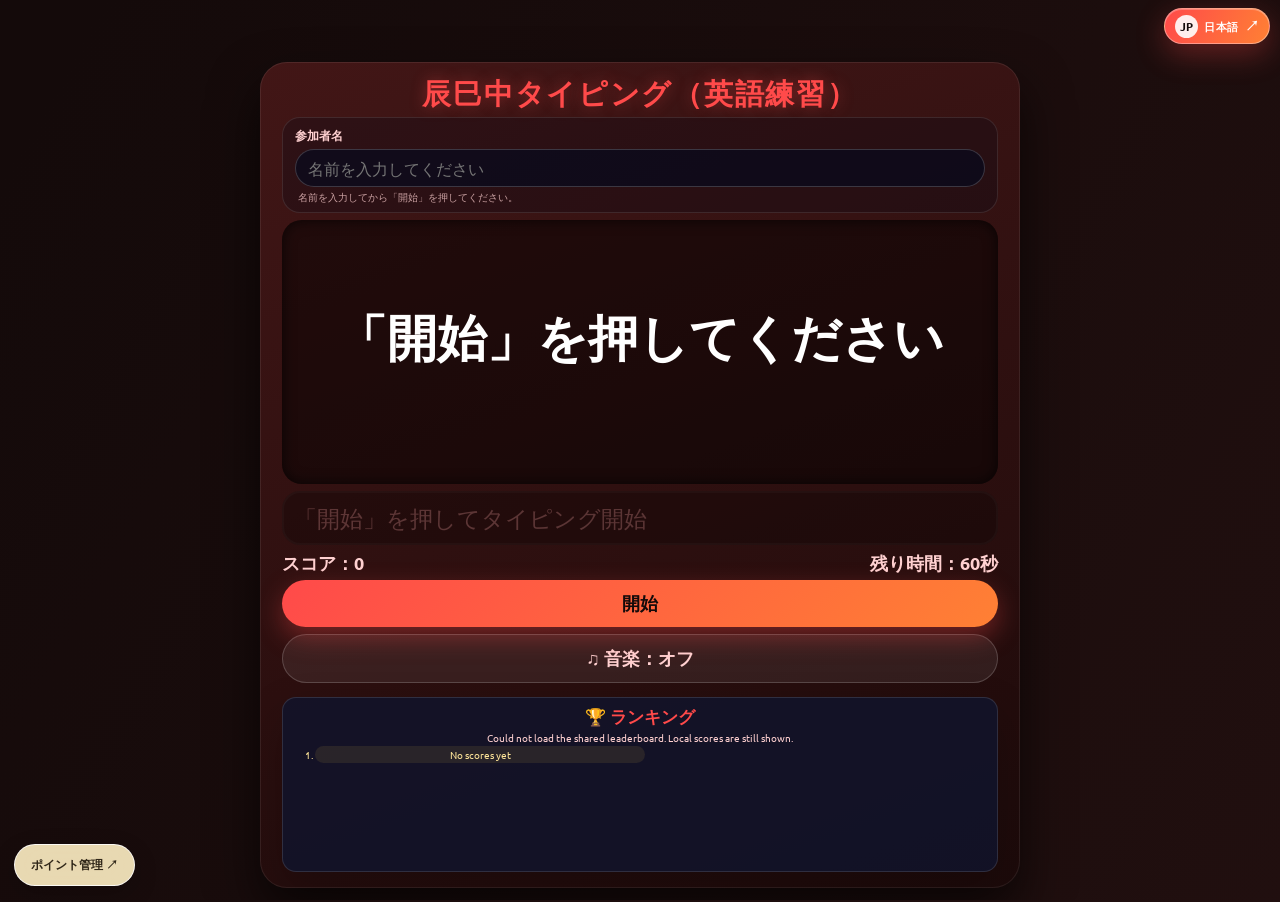
==== commit f5ce55b3: "Translate English practice page interface into Japanese" ====
--- a/english-game/index.html
+++ b/english-game/index.html
@@ -1,22 +1,22 @@
 <!DOCTYPE html>
-<html lang="en">
+<html lang="ja">
 <head>
   <meta charset="UTF-8">
-  <title>Typing Contest</title>
+  <title>辰巳中タイピングコンテスト（英語練習）</title>
   <link rel="stylesheet" href="style.css">
 </head>
 <body>
-  <div class="page-loader" aria-label="Loading" role="status"><div class="page-loader__inner"><span class="page-loader__spinner" aria-hidden="true"></span><span>TYPING CONTEST</span></div></div>
+  <div class="page-loader" aria-label="読み込み中" role="status"><div class="page-loader__inner"><span class="page-loader__spinner" aria-hidden="true"></span><span>辰巳中タイピング</span></div></div>
 
-  <div class="language-switch-wrap"><a class="points-board-link" href="../points.html">Manual points board ↗</a><a class="language-switch" href="../index.html" aria-label="日本語に切り替え"><span>JP</span><strong>日本語</strong><span class="switch-arrow" aria-hidden="true">↗</span></a></div>
+  <div class="language-switch-wrap"><a class="points-board-link" href="../points.html">ポイント管理 ↗</a><a class="language-switch" href="../index.html" aria-label="日本語に切り替え"><span>JP</span><strong>日本語</strong><span class="switch-arrow" aria-hidden="true">↗</span></a></div>
 
   <div id="game">
-    <h1>Tatsumi JHS Typing .eng</h1>
+    <h1>辰巳中タイピング（英語練習）</h1>
 
-    <div class="contest-controls"><label for="contestant-name">Contestant name</label><input id="contestant-name" type="text" maxlength="24" autocomplete="nickname" placeholder="Enter your name"><p class="contest-hint">Enter your name before pressing START.</p></div>
+    <div class="contest-controls"><label for="contestant-name">参加者名</label><input id="contestant-name" type="text" maxlength="24" autocomplete="nickname" placeholder="名前を入力してください"><p class="contest-hint">名前を入力してから「開始」を押してください。</p></div>
 
     <div id="word-box">
-      <div id="kanji">Press START</div>
+      <div id="kanji">「開始」を押してください</div>
       <div id="kana" style="display: none;"></div>
       <div id="romaji-guide"></div>
     </div>
@@ -24,21 +24,21 @@
     <input
       type="text"
       id="input"
-      placeholder="Press START to begin typing"
+      placeholder="「開始」を押してタイピング開始"
       autocomplete="off"
       disabled
     >
 
     <div id="status">
-      <div id="score">Score: 0</div>
-      <div id="time">Time Left: 60</div>
+      <div id="score">スコア：0</div>
+      <div id="time">残り時間：60秒</div>
     </div>
 
-    <button id="start">START</button>
-    <button id="music-toggle" type="button" aria-pressed="false">♫ Music: Off</button>
+    <button id="start">開始</button>
+    <button id="music-toggle" type="button" aria-pressed="false">♫ 音楽：オフ</button>
 
     <div id="game-over"></div>
-    <section id="leaderboard" class="leaderboard" aria-live="polite"><h2>🏆 Contest leaderboard</h2><p class="leaderboard-status">Ready for scores</p><ol id="leaderboard-list"><li>No scores yet</li></ol></section>
+    <section id="leaderboard" class="leaderboard" aria-live="polite"><h2>🏆 ランキング</h2><p class="leaderboard-status">スコア送信の準備ができています</p><ol id="leaderboard-list"><li>まだスコアがありません</li></ol></section>
   </div>
 
   <!-- 固定された効果音 (Removed "sounds/") -->
--- a/english-game/style.css
+++ b/english-game/style.css
@@ -386,3 +386,18 @@
 @media (prefers-reduced-motion: reduce) {
   body::before { animation: none !important; }
 }
+
+
+/* Quick access to the cream manual points display */
+a.points-board-link {
+  position:fixed!important; left:14px!important; bottom:14px!important; z-index:10001!important;
+  display:inline-flex!important; align-items:center!important; justify-content:center!important;
+  min-height:42px!important; padding:10px 16px!important; border-radius:999px!important;
+  color:#302719!important; background:rgba(255,240,197,.9)!important;
+  border:1px solid rgba(255,255,255,.85)!important; text-decoration:none!important;
+  font-size:12px!important; font-weight:800!important; box-shadow:0 8px 24px rgba(0,0,0,.2)!important;
+  backdrop-filter:blur(18px) saturate(1.35)!important; -webkit-backdrop-filter:blur(18px) saturate(1.35)!important;
+}
+a.points-board-link:hover { transform:translateY(-2px)!important; box-shadow:0 12px 28px rgba(0,0,0,.24)!important; }
+@media(max-width:600px) { a.points-board-link { left:8px!important; bottom:8px!important; min-height:38px!important; padding:8px 12px!important; font-size:11px!important; } }
+@media(prefers-reduced-motion:reduce) { a.points-board-link { transition:none!important; } }
